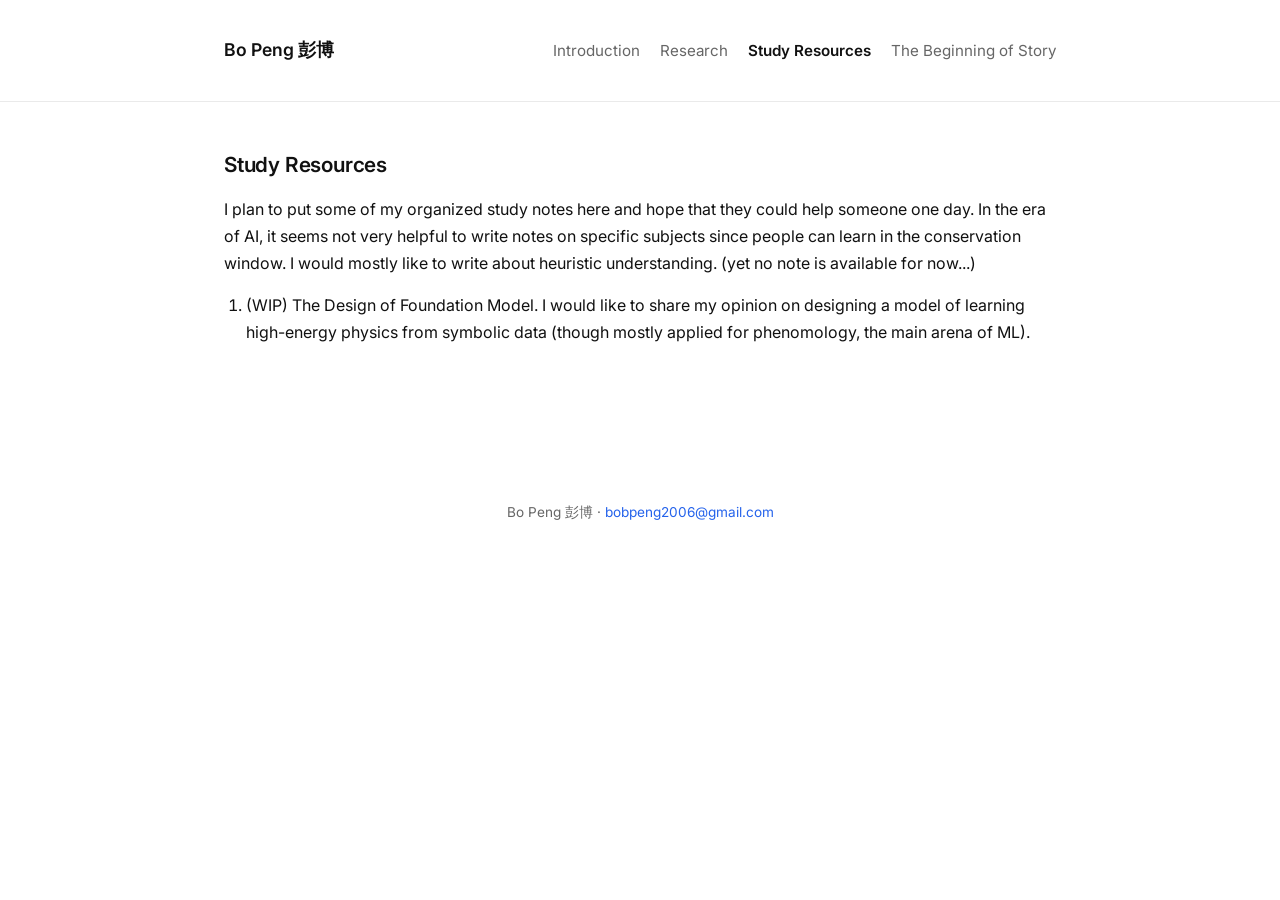
==== miscellaneous.html @ 253ebcd9 "Update and rename study-resources.html to miscellaneous.html" ====
<!DOCTYPE html>
<html lang="en">
<head>
  <meta charset="UTF-8">
  <meta name="viewport" content="width=device-width, initial-scale=1.0">
  <title>Miscellaneous · Bo Peng 彭博</title>
  <link rel="preconnect" href="https://fonts.googleapis.com">
  <link rel="preconnect" href="https://fonts.gstatic.com" crossorigin>
  <link href="https://fonts.googleapis.com/css2?family=Inter:wght@400;500;600;700&display=swap" rel="stylesheet">
  <link rel="stylesheet" href="style.css">
</head>
<body>

  <header class="topbar">
    <div class="topbar-inner">
      <a class="site-title" href="index.html">Bo Peng 彭博</a>
      <nav>
        <ul class="nav">
          <li><a href="index.html">Introduction</a></li>
          <li><a href="research.html">Research</a></li>
          <li><a href="study-resources.html" class="active">Study Resources</a></li>
          <li><a href="the-beginning-of-story.html">The Beginning of Story</a></li>
        </ul>
      </nav>
    </div>
  </header>

  <main class="container">
    <h1 class="title">Study Resources</h1>
    <p>I plan to put some of my organized study notes here and hope that they could help someone one day. In the era of AI, it seems not very helpful to write notes on specific subjects since people can learn in the conservation window. I would mostly like to write about heuristic understanding. (yet no note is available for now...)</p>

    <ol>
        <li> (WIP) The Design of Foundation Model. I would like to share my opinion on designing a model of learning high-energy physics from symbolic data (though mostly applied for phenomology, the main arena of ML).</li>
    </ol>
  </main>

  <footer class="footer">
    <p>Bo Peng 彭博 · <a href="mailto:bobpeng2006@gmail.com">bobpeng2006@gmail.com</a></p>
  </footer>

</body>
</html>
---- style.css ----
:root {
  --text: #111111;
  --muted: #666666;
  --accent: #2563eb;
  --border: #eaeaea;
}

* {
  box-sizing: border-box;
  margin: 0;
  padding: 0;
}

html {
  -webkit-text-size-adjust: 100%;
}

body {
  font-family: "Inter", -apple-system, BlinkMacSystemFont, "Segoe UI", Roboto,
    "Helvetica Neue", Arial, sans-serif;
  color: var(--text);
  background: #ffffff;
  line-height: 1.7;
  font-size: 16px;
  -webkit-font-smoothing: antialiased;
}

a {
  color: var(--accent);
  text-decoration: none;
}

a:hover {
  text-decoration: underline;
}

/* ---- Top navigation ---- */
.topbar {
  background: #ffffff;
  border-bottom: 1px solid var(--border);
  position: sticky;
  top: 0;
  z-index: 100;
}

.topbar-inner {
  max-width: 880px;
  margin: 0 auto;
  padding: 16px 24px;
  display: flex;
  align-items: center;
  justify-content: space-between;
  flex-wrap: wrap;
  gap: 8px 20px;
}

.site-title {
  font-size: 1.1rem;
  font-weight: 600;
  color: var(--text);
}

.site-title:hover {
  color: var(--accent);
}

.nav {
  display: flex;
  flex-wrap: wrap;
  gap: 4px 20px;
  list-style: none;
}

.nav a {
  color: var(--muted);
  font-size: 0.95rem;
}

.nav a:hover {
  color: var(--text);
  text-decoration: none;
}

.nav a.active {
  color: var(--text);
  font-weight: 600;
}

/* ---- Content ---- */
.container {
  max-width: 880px;
  margin: 0 auto;
  padding: 48px 24px 96px;
}

h1.title {
  font-size: 1.3rem;
  font-weight: 600;
  letter-spacing: -0.01em;
  line-height: 1.45;
  margin-bottom: 1rem;
}

h1.title + h1.title {
  margin-top: 1.5rem;
}

h2 {
  font-size: 1.05rem;
  font-weight: 600;
  margin: 2.25rem 0 0.6rem;
  color: var(--text);
}

h2.subtitle {
  color: var(--muted);
  font-size: 1.1rem;
  font-weight: 400;
  margin: 0.4rem 0 1.75rem;
}

h3 {
  font-size: 1rem;
  font-weight: 600;
  margin: 1.8rem 0 0.5rem;
  color: var(--text);
}

p {
  margin: 0.9rem 0;
}

p.lead {
  font-weight: 600;
  margin-top: 2.25rem;
}

ul,
ol {
  margin: 0.8rem 0 0.8rem 1.4rem;
}

li {
  margin: 0.5rem 0;
}

.muted {
  color: var(--muted);
}

/* ---- Images (story page) ---- */
figure {
  margin: 2rem 0;
}

.photos {
  display: flex;
  gap: 20px;
  flex-wrap: wrap;
}

.photos img {
  flex: 1 1 260px;
  max-width: 100%;
  height: auto;
}

figcaption {
  font-size: 0.9rem;
  color: var(--muted);
  margin-top: 0.8rem;
  text-align: center;
}

/* ---- Footer ---- */
.footer {
  text-align: center;
  padding: 32px 24px;
  color: var(--muted);
  font-size: 0.85rem;
}
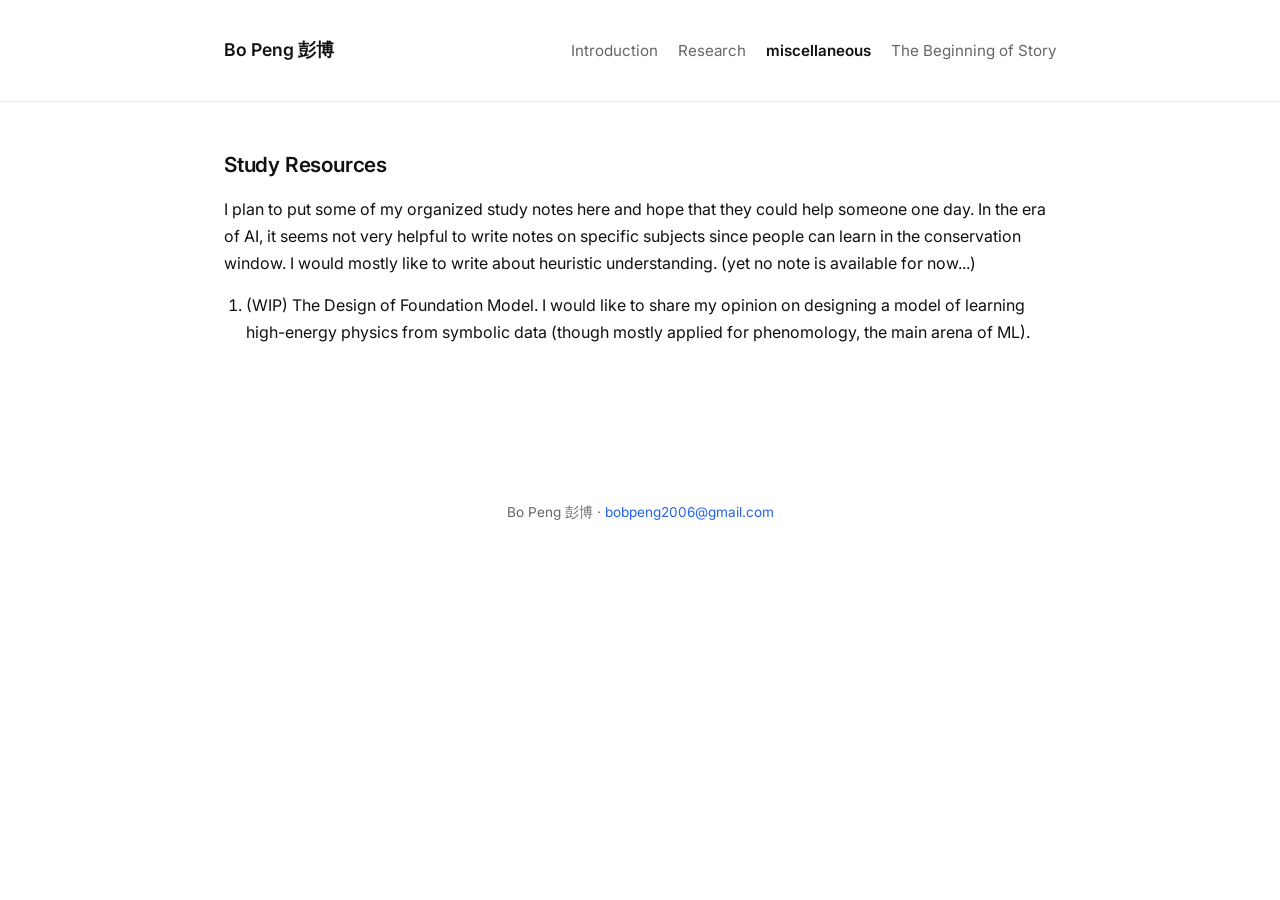
==== commit 8aae20af: "Update miscellaneous.html" ====
--- a/miscellaneous.html
+++ b/miscellaneous.html
@@ -18,7 +18,7 @@
         <ul class="nav">
           <li><a href="index.html">Introduction</a></li>
           <li><a href="research.html">Research</a></li>
-          <li><a href="study-resources.html" class="active">Study Resources</a></li>
+          <li><a href="miscellaneous.html" class="active">miscellaneous</a></li>
           <li><a href="the-beginning-of-story.html">The Beginning of Story</a></li>
         </ul>
       </nav>
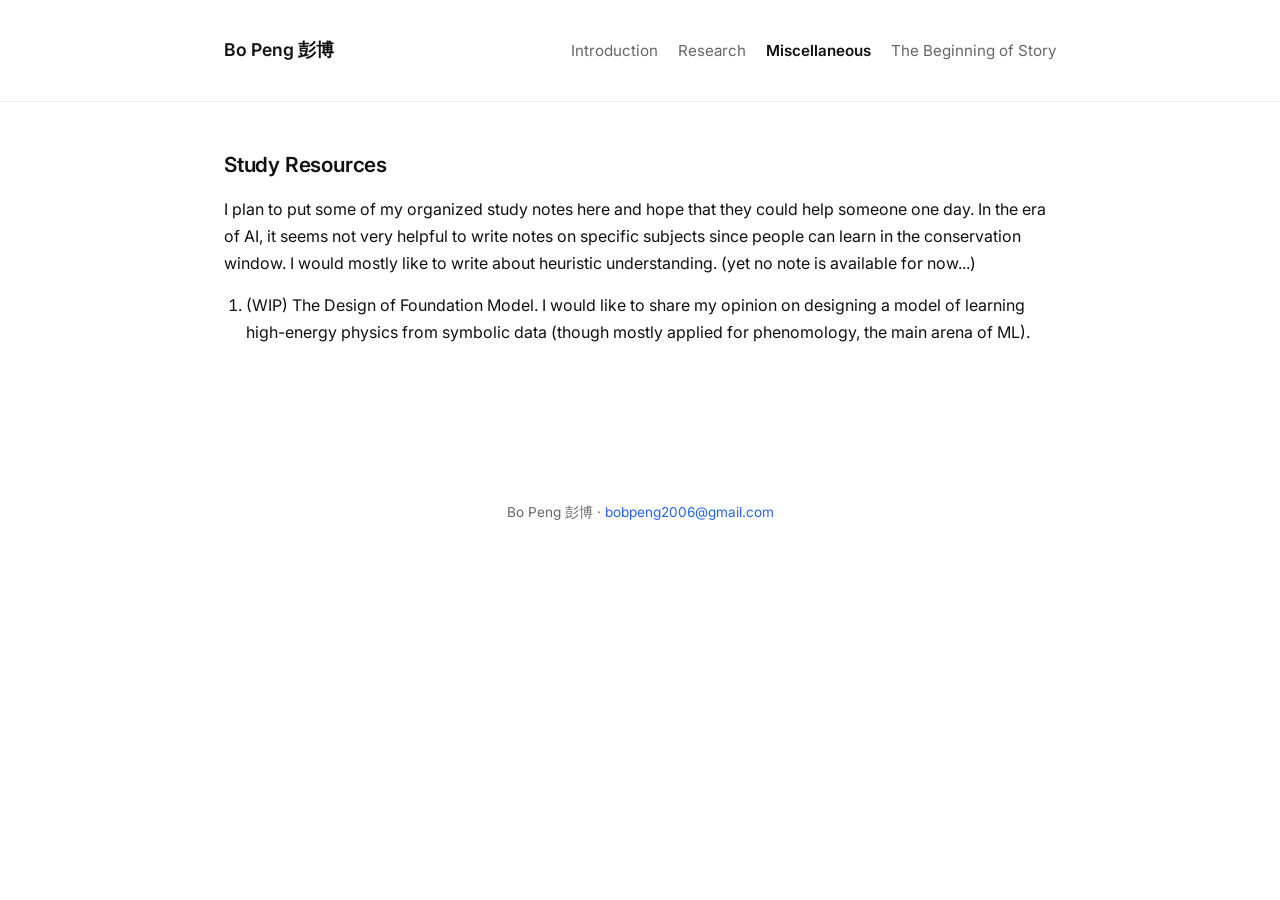
==== commit 8b2c5a0d: "Update miscellaneous.html" ====
--- a/miscellaneous.html
+++ b/miscellaneous.html
@@ -18,7 +18,7 @@
         <ul class="nav">
           <li><a href="index.html">Introduction</a></li>
           <li><a href="research.html">Research</a></li>
-          <li><a href="miscellaneous.html" class="active">miscellaneous</a></li>
+          <li><a href="miscellaneous.html" class="active">Miscellaneous</a></li>
           <li><a href="the-beginning-of-story.html">The Beginning of Story</a></li>
         </ul>
       </nav>
